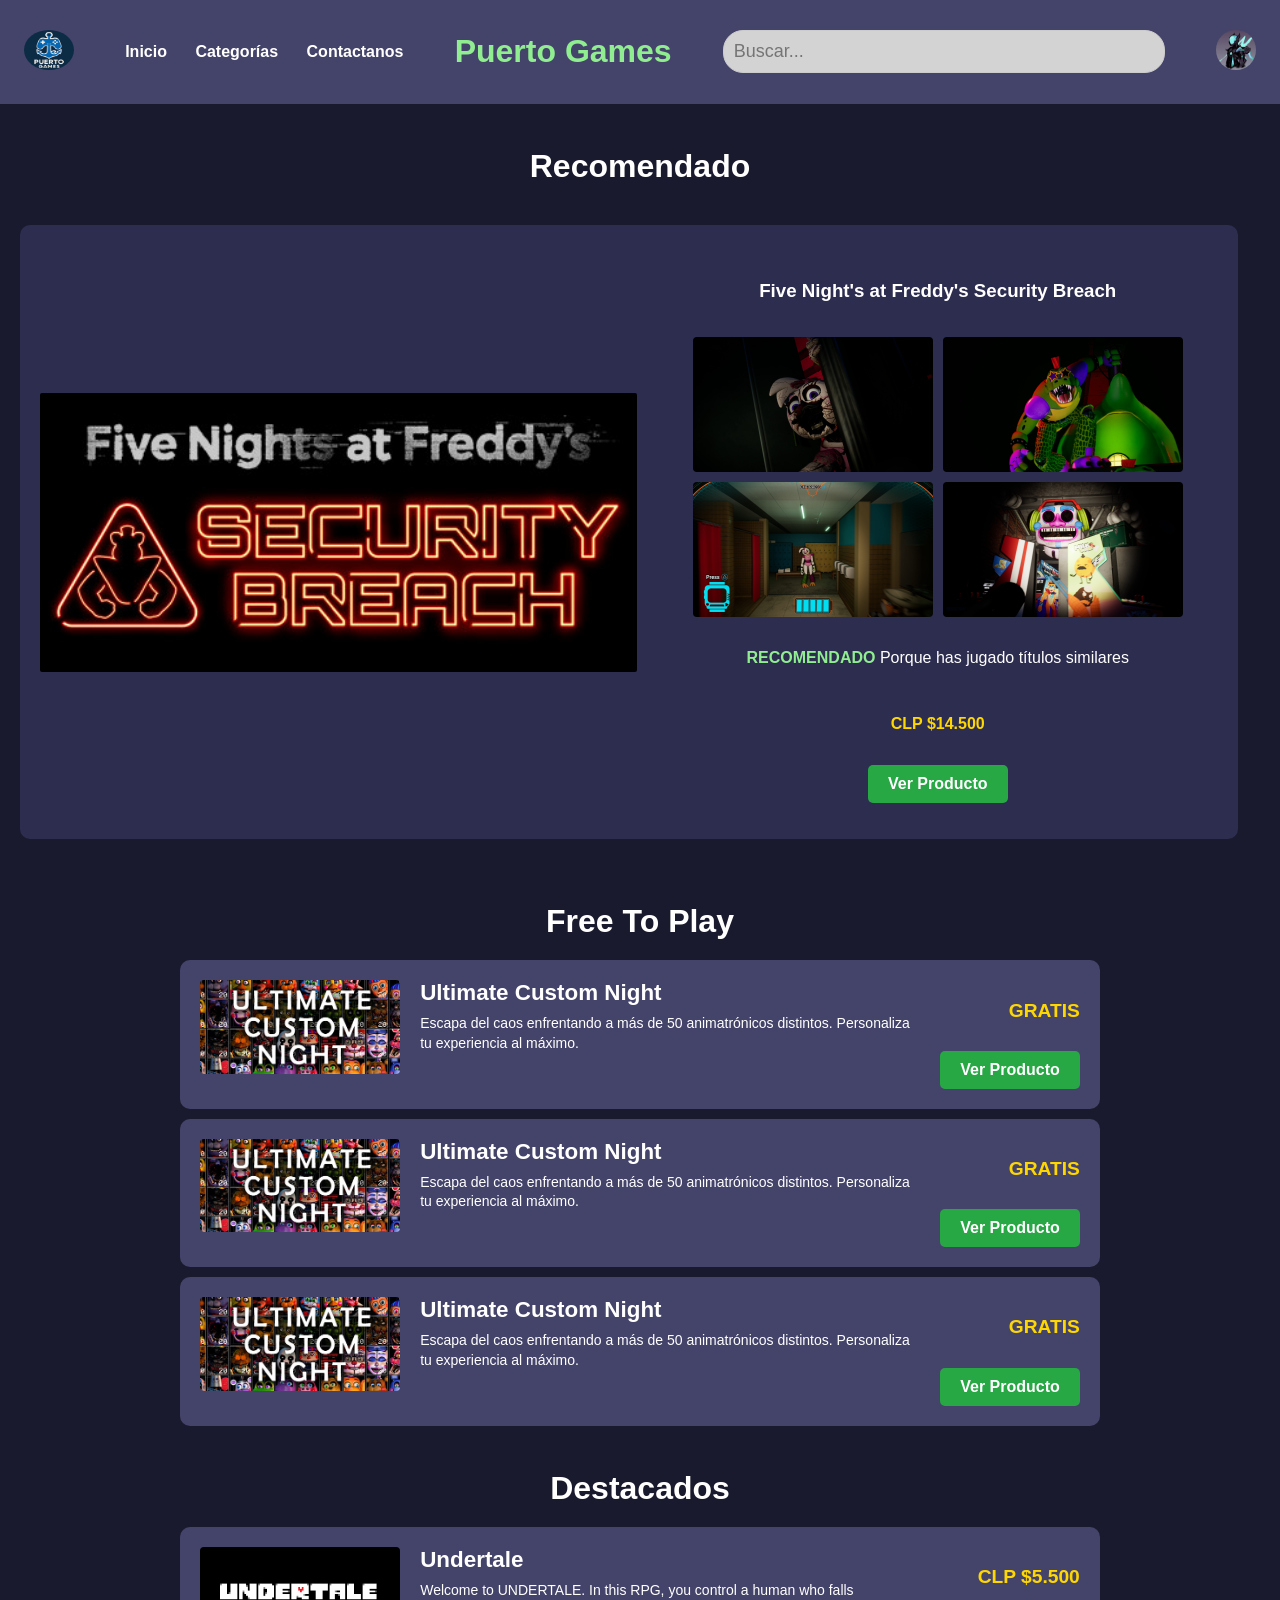
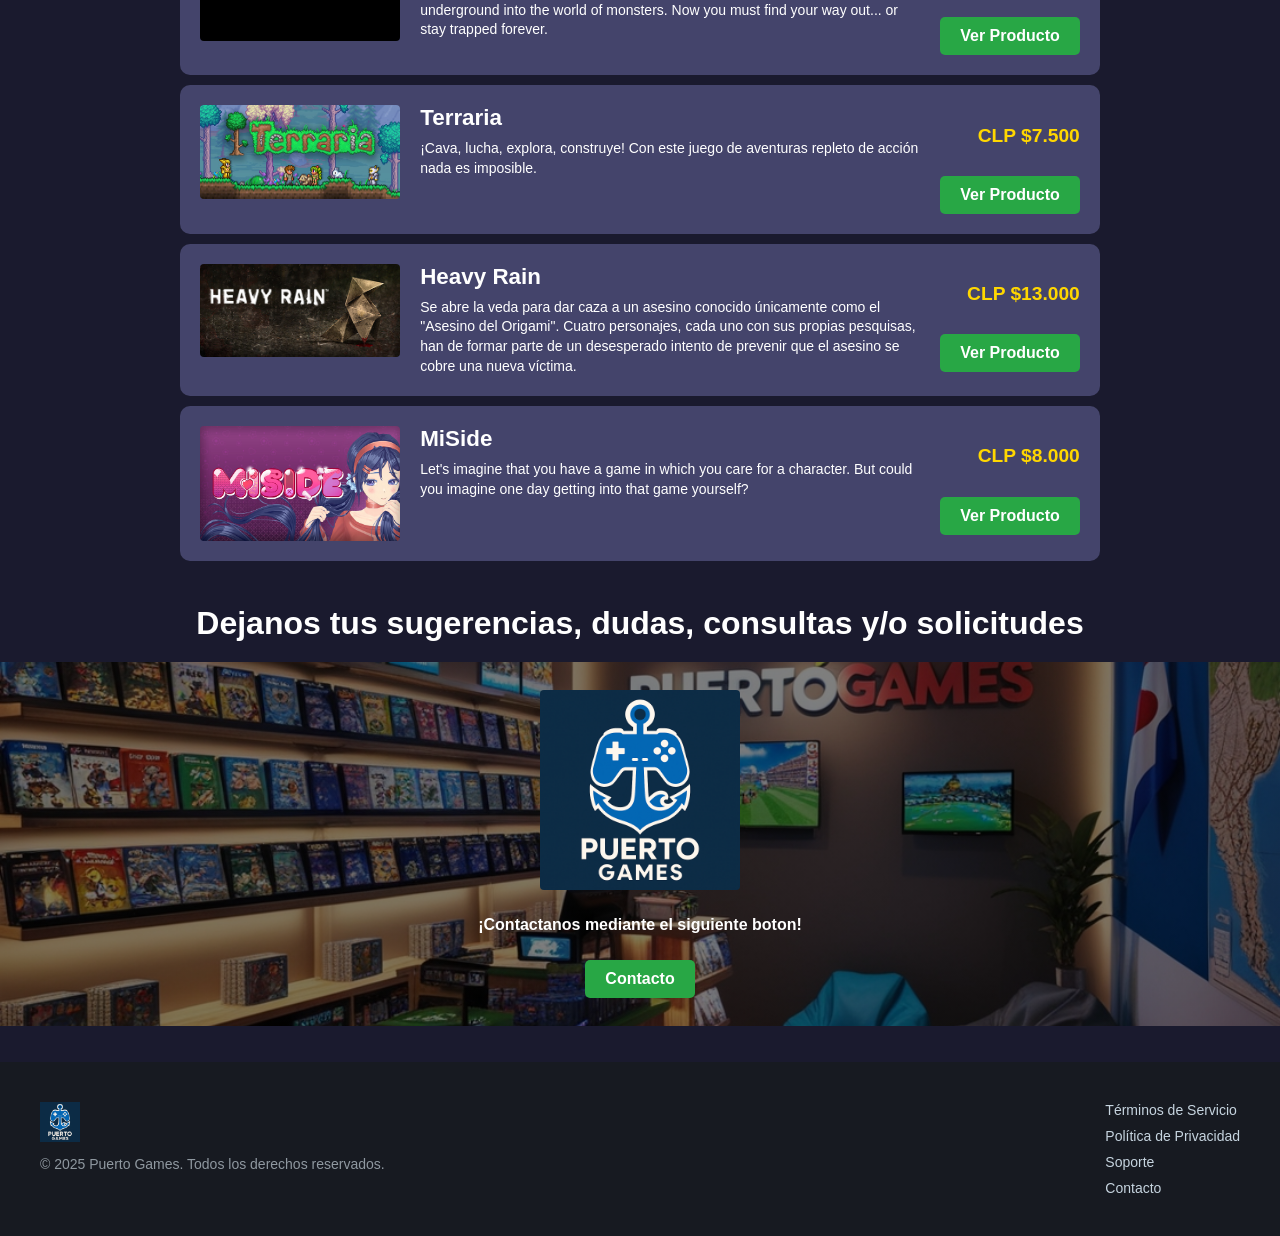
==== index.html @ 03bd9bff "PuertoGames-web" ====
<!DOCTYPE html>
<html lang="en">
<head>
    <meta charset="UTF-8">
    <meta name="viewport"
          content="width=device-width, user-scalable=no, initial-scale=1.0, maximum-scale=1.0, minimum-scale=1.0">
    <meta http-equiv="X-UA-Compatible" content="ie=edge">
    <link rel="shortcut icon" href="Assets/IMG/PuertoGamesIcon.png" type="image/x-icon">
    <link rel="stylesheet" href="Assets/CSS/index.css">  
    <title>Puerto Games</title>
</head>
<body>
  <!--HEADER-->
<header class="header">
  <!---->
    <div class="logo">
        <img src="Assets/IMG/PuertoGamesIcon.png" alt="Logo">
    </div>
    <!--Botones de navegacion-->
    <nav class="navigation">
        <ul>
            <li><a href="index.html">Inicio</a></li>
            <!--dropdwon para hacer que la tabla para la categoria-->
            <li class="dropdown">
              <a href="#" id="btn-categorias">Categorías</a>
              <ul class="dropdown-menu" id="menu-categorias">
                  <li><a href="#recomendado">Recomendado</a></li>
                  <li><a href="#free">Free to Play</a></li>
                  <li><a href="#destacados">Destacados</a></li>
              </ul>
          </li>
            <li><a href="contacto.html">Contactanos</a></li>
        </ul>
    </nav>
    <!--Titulo para el header-->
    <div class="title">
        <h1>Puerto Games</h1>
    </div>
    <!--buscador-->
    <div class="search-box">
        <input type="text" placeholder="Buscar...">
    </div>
    <!--icono del usuario-->
    <div class="user-profile">
        <img src="Assets/IMG/icon.png" alt="Perfil">
    </div>
</header>
<div><br></div>
<!--Comienzo del hero-->
<!--El h2 esta fuera de la section porque se me acomodo mas poder configurarlo asi-->
<h2>Recomendado</h2>
<section class="hero" id="recomendado">
    <div class="hero-content">
        <img src="Assets/IMG/HERO/headerSBHERO.jpg" alt="Security_Breach">
        <div class="SB">
            <h3>Five Night's at Freddy's Security Breach</h3>
            <!--Galeria de imagenes-->
            <div class="galeria">
                <img src="Assets/IMG/HERO/SB1.jpg" alt="Security_Breach1">
                <img src="Assets/IMG/HERO/SB2.jpg" alt="Security_Breach2">
                <img src="Assets/IMG/HERO/SB3.jpg" alt="Security_Breach3">
                <img src="Assets/IMG/HERO/SB4.jpg" alt="Security_Breach4">
            </div>
            <!--en el "destacado" la class rdes la hice para solo poder cambiarle el color a una palabra en concreto que queria en negrita y verde-->
            <p class="Destacado"><b class="rdes">RECOMENDADO</b> Porque has jugado títulos similares</p>
            <p class="precio">CLP $14.500</p>
            <a href="producto.html" class="boton">Ver Producto</a>
        </div>
    </div>
</section>
<div><br></div>
<!--Aqui comienza la section FTP(Free To Play)-->
<h2>Free To Play</h2>
<section class="products" id="free">
    <div class="item">
        <img src="Assets/IMG/JUEGOSIMG/UCN.jpg" alt="UCN">
        <div class="item-content">
          <h3>Ultimate Custom Night</h3>
          <p>Escapa del caos enfrentando a más de 50 animatrónicos distintos. Personaliza tu experiencia al máximo.</p>
        </div>
        <div class="item-side">
          <p class="precio">GRATIS</p>
          <a href="producto.html" class="boton">Ver Producto</a>        
        </div>
      </div>
      <div class="item">
        <img src="Assets/IMG/JUEGOSIMG/UCN.jpg" alt="UCN">
        <div class="item-content">
          <h3>Ultimate Custom Night</h3>
          <p>Escapa del caos enfrentando a más de 50 animatrónicos distintos. Personaliza tu experiencia al máximo.</p>
        </div>
        <div class="item-side">
          <p class="precio">GRATIS</p>
          <a href="producto.html" class="boton">Ver Producto</a>        
        </div>
      </div>
      <div class="item">
        <img src="Assets/IMG/JUEGOSIMG/UCN.jpg" alt="UCN">
        <div class="item-content">
          <h3>Ultimate Custom Night</h3>
          <p>Escapa del caos enfrentando a más de 50 animatrónicos distintos. Personaliza tu experiencia al máximo.</p>
        </div>
        <div class="item-side">
          <p class="precio">GRATIS</p>
          <a href="producto.html" class="boton">Ver Producto</a>        
        </div>
      </div>
    </section>
    <div><br></div>

    <!--Aqui comienza la seccion Destacados-->
    <h2>Destacados</h2>
    <section class="products" id="destacados"> 
    <div class="item">
        <img src="Assets/IMG/JUEGOSIMG/undertale.jpg" alt="Undertale">
        <div class="item-content">
            <h3>Undertale</h3>
            <p>Welcome to UNDERTALE. In this RPG, you control a human who falls underground into the world of monsters.
                Now you must find your way out... or stay trapped forever.</p>
          </div>
        <div class="item-side">
            <p class="precio">CLP $5.500</p>
            <a href="producto.html" class="boton">Ver Producto</a>
          </div>
    </div>

    <div class="item">
        <img src="Assets/IMG/JUEGOSIMG/terraria.jpg" alt="Terraria">
        <div class="item-content">
            <h3>Terraria</h3>
            <p>¡Cava, lucha, explora, construye! Con este juego de aventuras repleto de acción nada es imposible.</p>
        </div>
        <div class="item-side">
            <p class="precio">CLP $7.500</p>
            <a href="producto.html" class="boton">Ver Producto</a>
        </div>
    </div>
    <div class="item">
        <img src="Assets/IMG/JUEGOSIMG/heavyrain.jpg" alt="Heavy_Rain">
        <div class="item-content">
            <h3>Heavy Rain</h3>
            <p>Se abre la veda para dar caza a un asesino conocido únicamente como el "Asesino del Origami". 
                Cuatro personajes, cada uno con sus propias pesquisas, han de formar parte de un desesperado intento de prevenir que el asesino se cobre una nueva víctima.</p>
        </div>
        <div class="item-side">
            <p class="precio">CLP $13.000</p>
            <a href="producto.html" class="boton">Ver Producto</a>
          </div>
    </div>
    <div class="item">
        <img src="Assets/IMG/JUEGOSIMG/MiSide.jpg" alt="Heavy_Rain">
        <div class="item-content">
            <h3>MiSide</h3>
            <p>Let's imagine that you have a game in which you care for a character. But could you imagine one day getting into that game yourself?</p>
        </div>
        
        <div class="item-side">
            <p class="precio">CLP $8.000</p>
            <a href="producto.html" class="boton">Ver Producto</a>
          </div>
    </div>
    </section> 
    <div><br></div>

    <!--Aquie esta la seccion de contacto con la empresa-->
    <h2>Dejanos tus sugerencias, dudas, consultas y/o solicitudes</h2>
    <section class="contact">
    <div class="item-contact">
      <br>
      <img src="Assets/IMG/PuertoGamesIcon.png" alt="Logo">
      <p>¡Contactanos mediante el siguiente boton!</p>
      <a href="contacto.html" class="boton">Contacto</a>
      <br>
    </div>
    </section>
    <div><br><br></div>

    <!--Aqui el footer donde quedan las cosas para dejar en el final de la pagina-->
    <footer class="footer">
      <div class="footer-content">
        <div class="footer-logo">
          <img src="Assets/IMG/PuertoGamesIcon.png" alt="Logo" />
          <p>&copy; 2025 Puerto Games. Todos los derechos reservados.</p>
        </div>
        <div class="footer-links">
          <a href="#">Términos de Servicio</a>
          <a href="#">Política de Privacidad</a>
          <a href="#">Soporte</a>
          <a href="contacto.html">Contacto</a>
        </div>
      </div>
    </footer>

    <!--Script para la tabla de categorias-->
    <script>
      const btnCategorias = document.getElementById('btn-categorias');
      const menuCategorias = document.getElementById('menu-categorias');
  
      btnCategorias.addEventListener('click', (e) => {
          e.preventDefault(); 
          menuCategorias.classList.toggle('show');
      });
      window.addEventListener('click', (e) => {
          if (!btnCategorias.contains(e.target) && !menuCategorias.contains(e.target)) {
              menuCategorias.classList.remove('show');
          }
      });
  </script>
</body>
</html>
---- Assets/CSS/index.css ----
body {
    margin: 0;
    padding: 0;
    font-family: comicsans, sans-serif;
    background-color: #1a1a2e ;
  }
/*Header*/
  .header {
    display: flex;
    align-items: center;
    justify-content: space-between;
    background-color: #44446b;
    padding: 12px 24px;
  }

  .logo img {
    max-height: 40px;
  }

  .navigation ul {
    list-style: none;
    margin: 0;
    padding: 0;
  }

  .navigation li {
    display: inline-block;
    margin-right: 24px;
  }

  .navigation li:last-child {
    margin-right: 0;
  }

  .navigation a {
    text-decoration: none;
    color: #fff;
    font-weight: bold;
  }
  h1{
    color:lightGreen;
  }
  .search-box input[type=text] {
    background-color: lightgray;
    padding: 10px;
    border: 1px solid #ccc;
    border-radius: 20px;
    width: 420px;
    font-size: 18px;
  }

  .user-profile img {
    width: 40px;
    height: 40px;
    border-radius: 50%;
  }

  .logo img{
      width: 50px;
      height: 60px;
      border-radius: 50%;
  }
/* Estilos del dropdown */
.dropdown {
  position: relative;
}

.dropdown-menu {
  display: none;
  position: absolute;
  background-color: #2d2d50;
  margin-top: 10px;
  list-style: none;
  padding: 10px;
  border-radius: 8px;
  box-shadow: 0px 8px 16px rgba(0,0,0,0.2);
  z-index: 100;
}

.dropdown-menu li {
  margin: 10px 0;
}

.dropdown-menu li a {
  color: white;
  text-decoration: none;
  padding: 8px 12px;
  display: block;
  border-radius: 5px;
}

.dropdown-menu li a:hover {
  background-color: #1b2838;
}
.show {
  display: block;
}


/*HERO*/
.hero {
  display: flex;
  flex-direction: row;
  align-items: flex-start;
  padding: 20px;
  color: white;
  justify-content: space-between;
}

.hero-content {
    display: flex;
    flex-direction: row;
    align-items: center;
    flex-basis: 95%;
    width: auto;
    height:80%;
    background-color: #2d2d50;
    padding: 20px;
    border-radius: 10px;
    gap: 20px;
}

.rdes {
  color: lightGreen;
  font-weight: bold;
}

.hero img {
  width: 95%;
  height: 100%;
  border-radius: 2px;
}

.SB {
  display: flex;
  flex-direction: column;
  justify-content: center;
  align-items: center;
  flex-wrap: wrap;
  padding: 16px;
  gap: 16px;
  border-radius: 8px;
  color: white;
  height: auto;
}

.galeria {
  display: flex;
  flex-wrap: wrap;
  gap: 10px;
  justify-content: center;
}

.galeria img {
  width: 15rem;
  height: 100%;
  border-radius: 4px;
}

img:hover {
  transform: scale(1.2);
  transition: transform 0.5s ease-in-out;
}

.precio{
  color: #ffd700;
  font-weight: bold;
}

.boton {
  display: inline-block;
  padding: 10px 20px;
  background-color: #28a745;
  color: white;
  text-decoration: none;
  border-radius: 5px;
  font-weight: bold;
}

.boton:hover {
  background-color: #0056b3;
}

/*Productos*/
.products {
    display: flex;
    justify-content: center;
    flex-wrap: wrap;
    align-items: column;
    gap: 10px;
}
h2 {
  font-size: 2rem;
  color: white;
  margin-bottom: 20px;
  text-align: center; 
}

.item {
  display: flex;
  flex-direction: row;
  align-items: flex-start;
  background-color: #44446b;
  padding: 20px;
  gap: 20px;
  border-radius: 10px;
  color: white;
  justify-content: space-between;
}

.item img {
  width: 200px;
  height: auto;
  border-radius: 4px;
}

.item-content {
  flex-grow: 1;
  display: flex;
  flex-direction: column;
  justify-content: flex-start;
  gap: 8px;
  max-width: 500px; 
  /*max-width: clamp(250px, 40vw, 500px);*/
}

.item-content h3 {
  margin: 0;
  font-size: 1.4rem;
}

.item-content p {
  font-size: 14px;
  color: white;
  line-height: 1.4;
  margin: 0;
  word-break: break-word;
}

.item-side {
  display: flex;
  flex-direction: column;
  justify-content: space-between;
  align-items: flex-end;
  gap: 10px;
  min-width: 130px;
}

.item-side .precio {
  color: #ffd700;
  font-size: 1.2rem;
  font-weight: bold;
}

/*Contacto*/
.item-contact img {
  width: 200px;
  height: auto;
  border-radius: 4px;
}

.item-contact {
  display: flex;
  flex-direction: column;
  justify-content: space-between;
  align-items: center;
  gap: 10px;
  min-width: 130px;
  color: white;
  font-weight: bold;
  background-image:linear-gradient(rgba(0, 0, 0, 0.5), rgba(0, 0, 0, 0.5)),url(../IMG/puertogamessede.jpg);
  background-position: center;
  background-repeat: no-repeat;
  background-size: cover;

}

.item-contact button {
  background-color: #28a745;
  border: none;
  border-radius: 8px;
  color: white;
  padding: 8px 16px;
  font-weight: bold;
  cursor: pointer;
  transition: background-color 0.3s ease;
}

/*Footer*/
.footer {
  background-color: #171a21;
  color: #c6d4df;
  padding: 40px 20px;
  font-family: 'Segoe UI', Tahoma, Geneva, Verdana, sans-serif;
}

.footer-content {
  max-width: 1200px;
  margin: 0 auto;
  display: flex;
  flex-wrap: wrap;
  justify-content: space-between;
  align-items: flex-start;
  gap: 20px;
}

.footer-logo img {
  height: 40px;
  margin-bottom: 10px;
}

.footer-logo p {
  font-size: 14px;
  color: #8f98a0;
  margin: 0;
}

.footer-links {
  display: flex;
  flex-direction: column;
  gap: 10px;
}

.footer-links a {
  color: #c6d4df;
  text-decoration: none;
  font-size: 14px;
  transition: color 0.3s ease;
}

.footer-links a:hover {
  color: #ffffff;
}


/*Telefono 480px o menos*/
@media(max-width: 480px){
.search-box input[type="text"] {
    width: 45px;
    height: 45px;
    padding: 10px;
    cursor: pointer;
    background-image:url(../IMG/lupa.png);
    background-repeat: no-repeat;
    background-position: center;
    background-size: 22px;
  }

  .search-box input[type="text"]:focus {
    width: 200px;
    background-image: none;
    padding-left: 20px;
    cursor: text;
    outline: none;
  }

  .search-box input[type="text"]::placeholder {
    color: transparent;
  }

  .search-box input[type="text"]:focus::placeholder {
    color: #666;
  }
}

/*Tablets >= 481 y maximo */
@media(min-width: 481px) and (max-width:1080px){
    .search-box input[type="text"] {
        width: 20px;
        height: 20px;
        padding: 10px;
        cursor: pointer;
        background-image:url(../IMG/lupa.png);
        background-repeat: no-repeat;
        background-position: center;
        background-size: 20px;
    }

    .search-box input[type="text"]:focus {
        width: 200px;
        background-image: none;
        padding-left: 20px;
        cursor: text;
        outline: none;
    }

    .search-box input[type="text"]::placeholder {
        color: transparent;
    }

    .search-box input[type="text"]:focus::placeholder {
        color: #666;
    }

}
/*Escritorio*/
@media(min-width:1080){

}
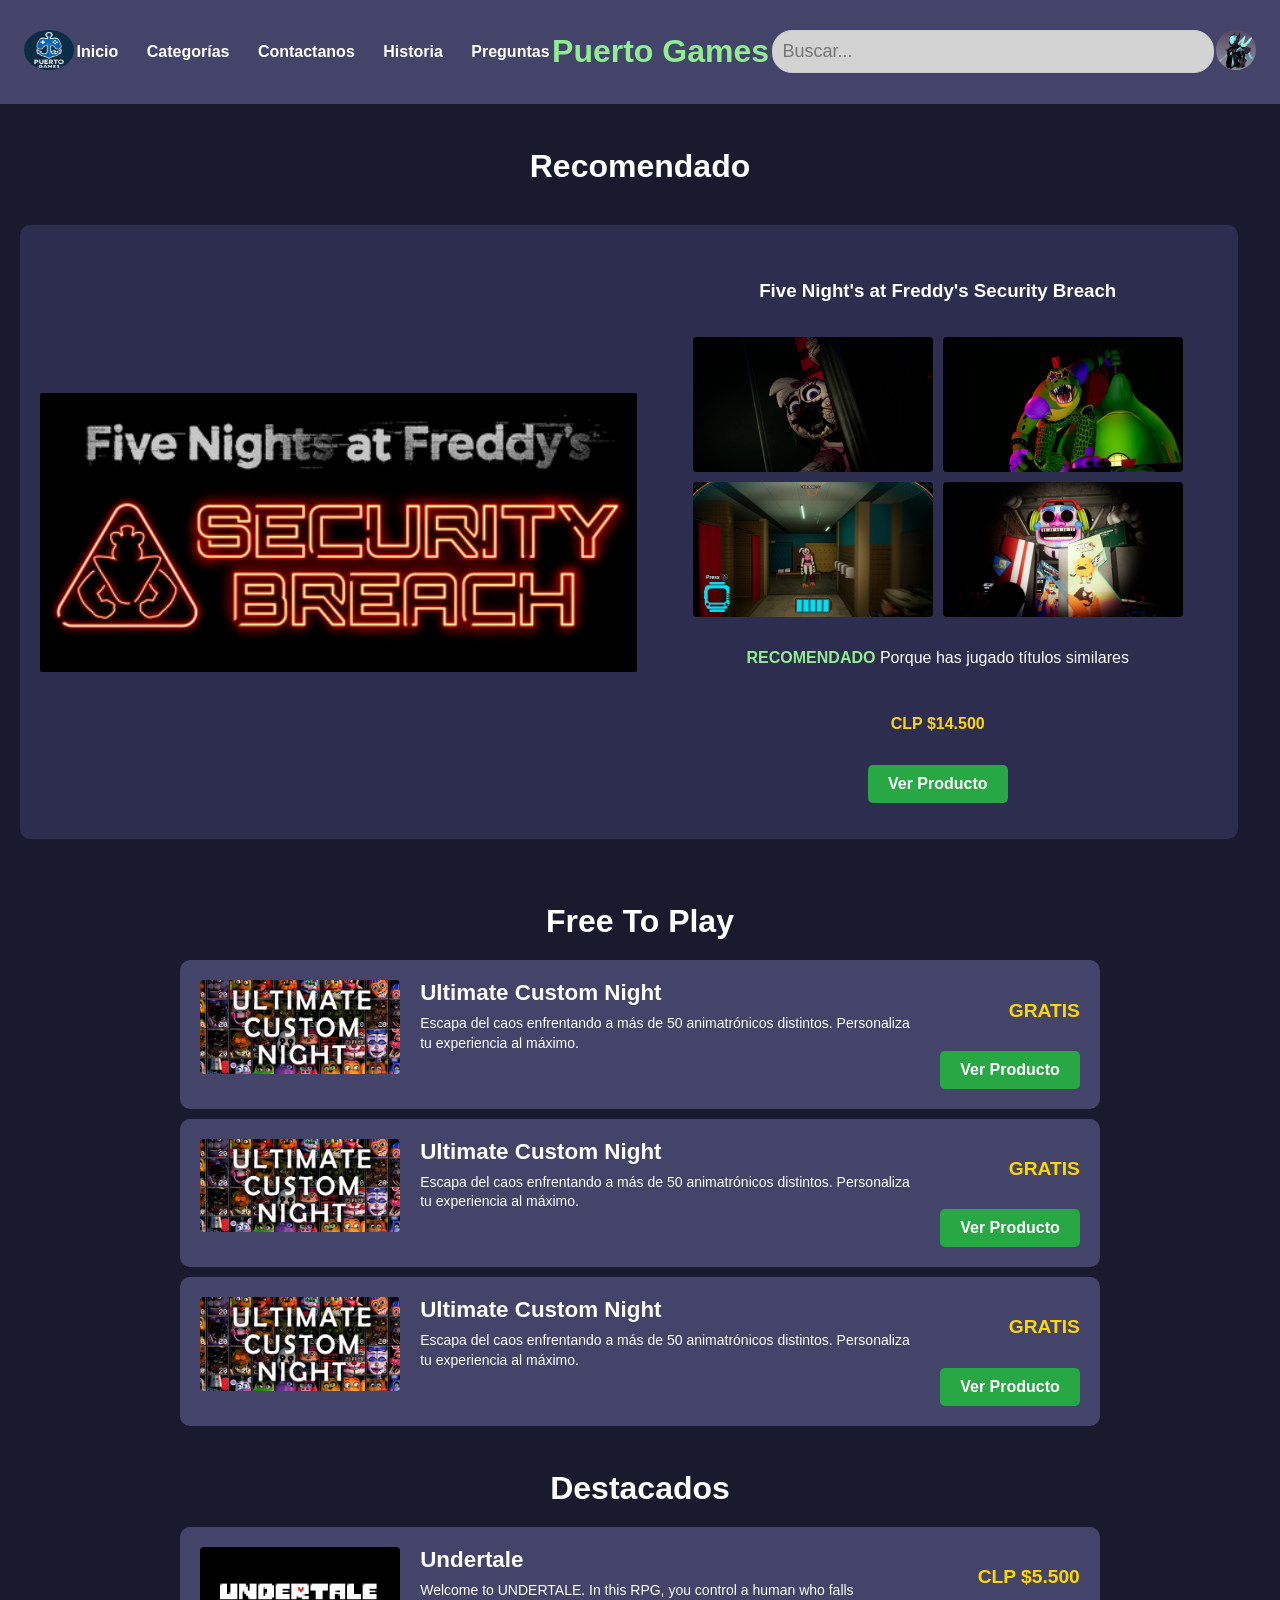
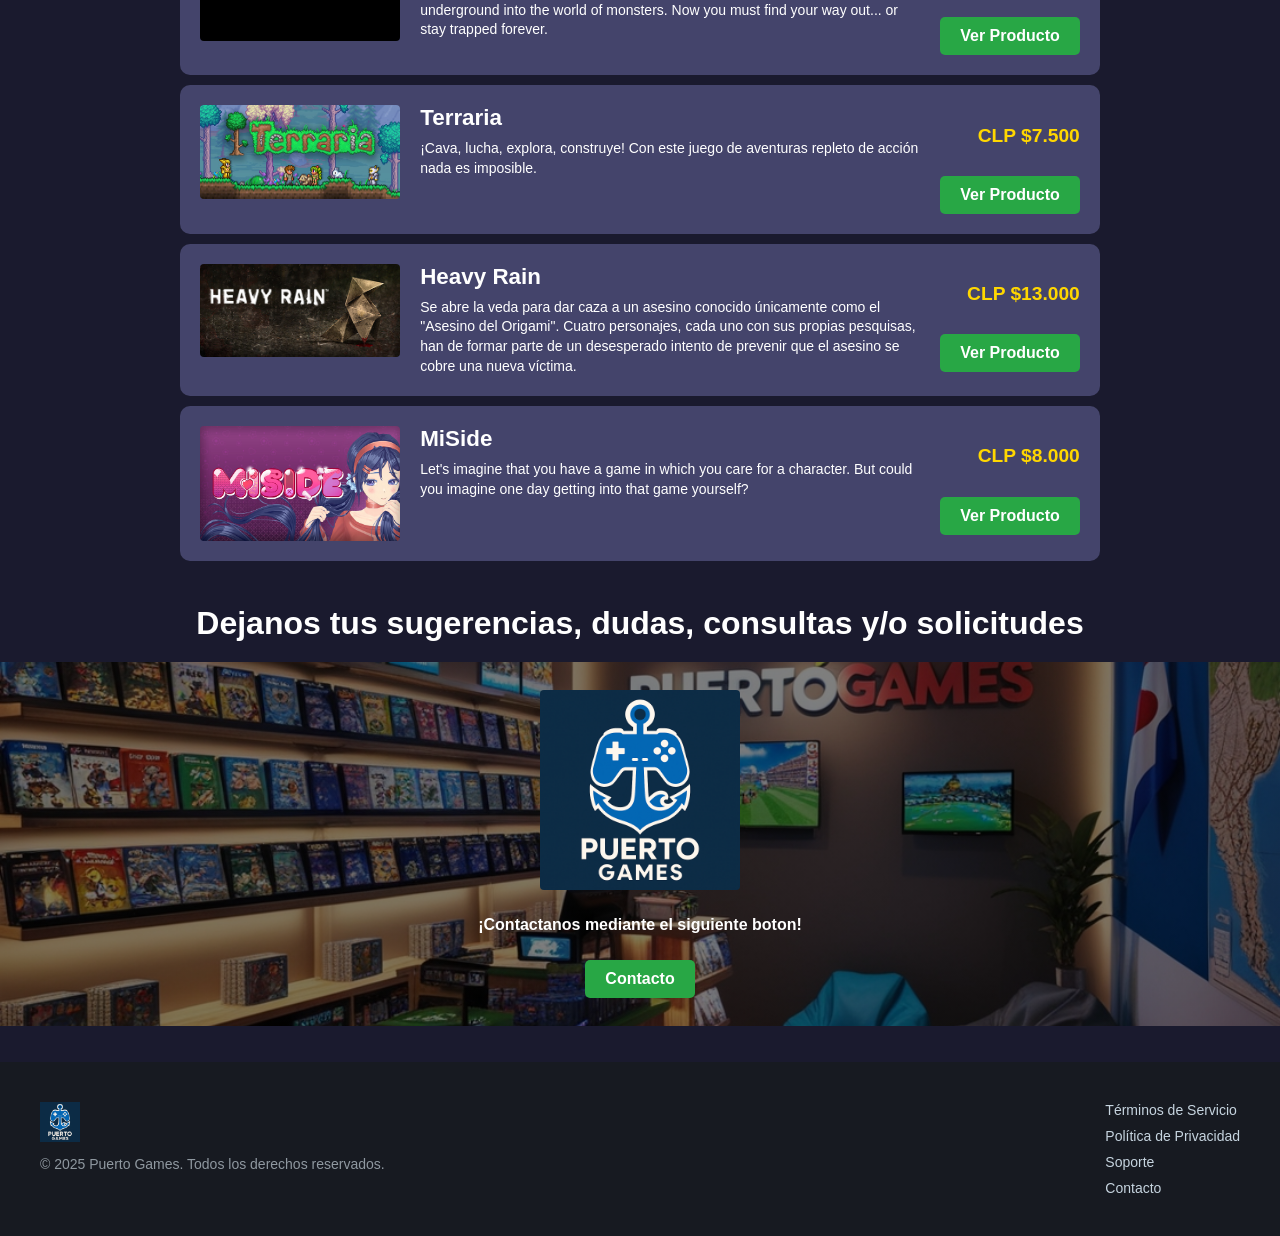
==== commit 93447675: "Agregué nuevas páginas HTML al sitio" ====
--- a/index.html
+++ b/index.html
@@ -30,6 +30,8 @@
               </ul>
           </li>
             <li><a href="contacto.html">Contactanos</a></li>
+            <li><a href="historia.html">Historia</a></li>
+            <li><a href="preguntas.html">Preguntas</a></li>
         </ul>
     </nav>
     <!--Titulo para el header-->
